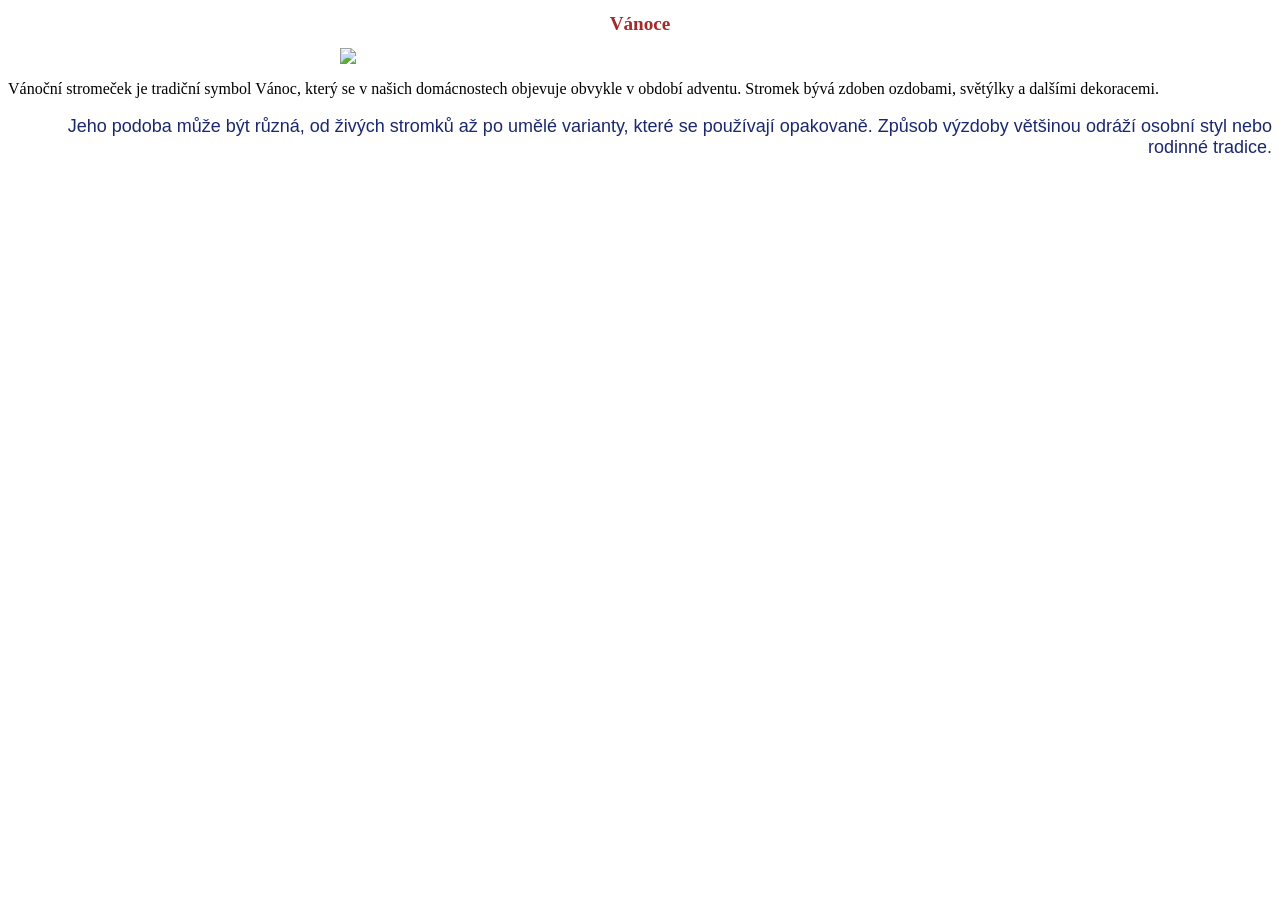
==== index.html @ 44a7a192 "První verze webu" ====
<!DOCTYPE html>
<html lang="en">
<head>
    <meta charset="UTF-8">
    <meta name="viewport" content="width=device-width, initial-scale=1.0">
    <title>Document</title>
    <link rel="stylesheet" href="style.css">
</head>
<body>
    <h1 class="nadpis">Vánoce</h1>

    <img class="obrazek" src="vanocni_stromek.jpg">
            <p class="textik">
                Vánoční stromeček je tradiční symbol Vánoc, který se v našich domácnostech objevuje obvykle v období adventu. Stromek bývá zdoben ozdobami, světýlky a dalšími dekoracemi.
            </p>
            <p class="text" >
                Jeho podoba může být různá, od živých stromků až po umělé varianty, které se používají opakovaně. Způsob výzdoby většinou odráží osobní styl nebo rodinné tradice.
            </p>



</body>
</html>
---- style.css ----
.nadpis {
    color: brown;
    font-size: larger;
    text-align: center;
}

.text {
    color: rgb(27, 39, 110);
    font-family: Arial, Helvetica, sans-serif;
    text-align: right;
    font-size: large;
    line-height: 1.cm;
}

.obrazek {
    width: 100%;
    max-height: 400px;
    max-width: 600px;
    display: block;
    margin: 0 auto;
}
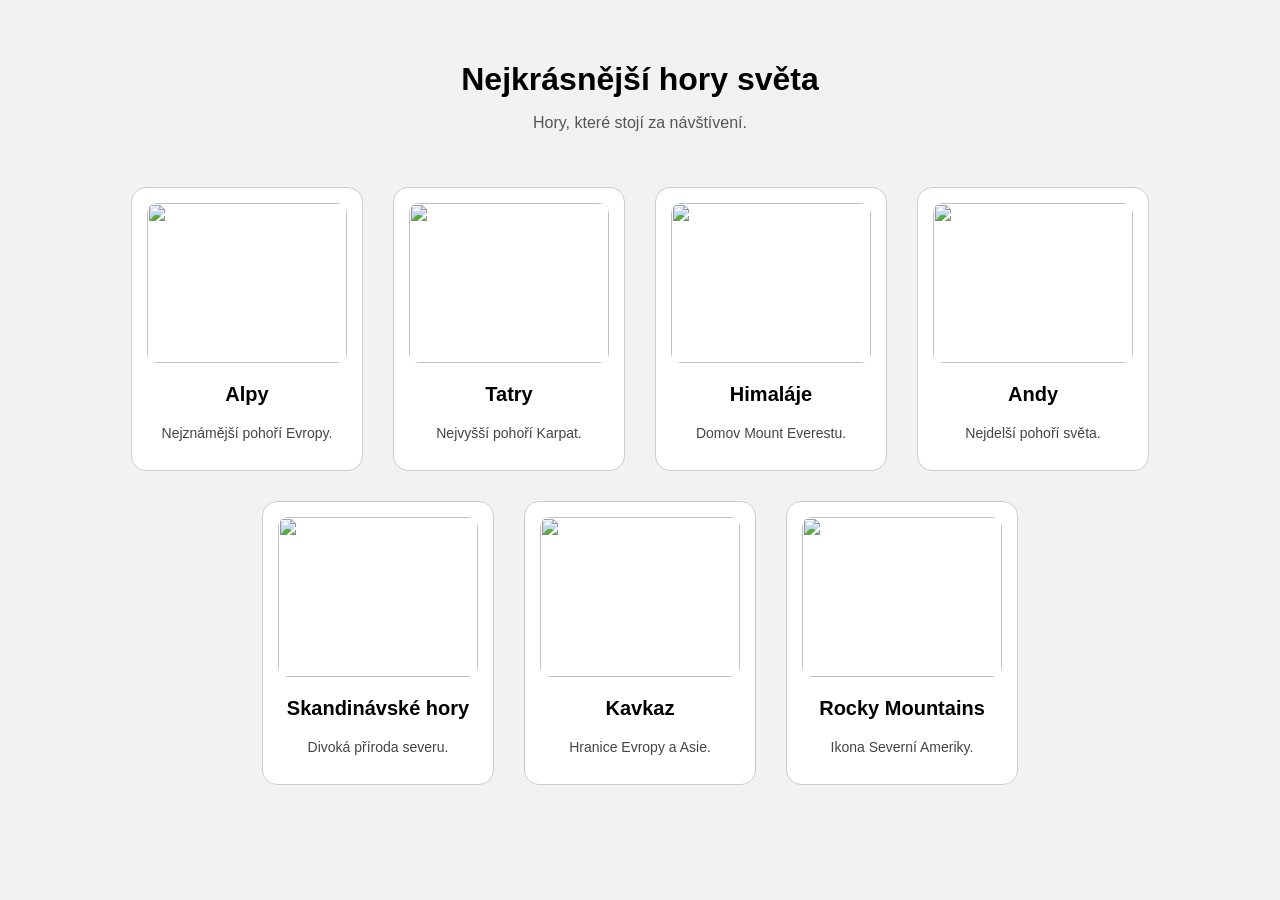
==== commit d5889692: "změn" ====
--- a/index.html
+++ b/index.html
@@ -1,23 +1,66 @@
 <!DOCTYPE html>
-<html lang="en">
+<html lang="cs">
 <head>
     <meta charset="UTF-8">
-    <meta name="viewport" content="width=device-width, initial-scale=1.0">
-    <title>Document</title>
-    <link rel="stylesheet" href="style.css">
+    <title>Hory světa</title>
+    <link rel="stylesheet" href="upravy.css">
 </head>
 <body>
-    <h1 class="nadpis">Vánoce</h1>
 
-    <img class="obrazek" src="vanocni_stromek.jpg">
-            <p class="textik">
-                Vánoční stromeček je tradiční symbol Vánoc, který se v našich domácnostech objevuje obvykle v období adventu. Stromek bývá zdoben ozdobami, světýlky a dalšími dekoracemi.
-            </p>
-            <p class="text" >
-                Jeho podoba může být různá, od živých stromků až po umělé varianty, které se používají opakovaně. Způsob výzdoby většinou odráží osobní styl nebo rodinné tradice.
-            </p>
+<div class="stranka">
 
+    <h1>Nejkrásnější hory světa</h1>
+    <p class="intro">
+        Hory, které stojí za návštívení.
+    </p>
 
+    <div class="karty">
+
+        <a href="https://cs.wikipedia.org/wiki/Alpy" class="karta">
+            <img src="alps.jpg" alt="">
+            <h2>Alpy</h2>
+            <p>Nejznámější pohoří Evropy.</p>
+        </a>
+
+        <a href="https://cs.wikipedia.org/wiki/Tatry" class="karta">
+            <img src="tatry.jpg" alt="">
+            <h2>Tatry</h2>
+            <p>Nejvyšší pohoří Karpat.</p>
+        </a>
+
+        <a href="https://cs.wikipedia.org/wiki/Him%C3%A1laj" class="karta">
+            <img src="himalaje.jpg" alt="">
+            <h2>Himaláje</h2>
+            <p>Domov Mount Everestu.</p>
+        </a>
+
+        <a href="https://cs.wikipedia.org/wiki/Andy" class="karta">
+            <img src="andy.jpg" alt="">
+            <h2>Andy</h2>
+            <p>Nejdelší pohoří světa.</p>
+        </a>
+
+        <a href="https://cs.wikipedia.org/wiki/Skandin%C3%A1vsk%C3%A9_poho%C5%99%C3%AD" class="karta">
+            <img src="Skandinavskepohori.jpg" alt="">
+            <h2>Skandinávské hory</h2>
+            <p>Divoká příroda severu.</p>
+        </a>
+
+        <a href="https://cs.wikipedia.org/wiki/Kavkaz" class="karta">
+            <img src="kavkaz.jpg" alt="">
+            <h2>Kavkaz</h2>
+            <p>Hranice Evropy a Asie.</p>
+        </a>
+
+        <a href="https://cs.wikipedia.org/wiki/Skalnat%C3%A9_hory" class="karta">
+            <img src="rockymounatins.jpg" alt="">
+            <h2>Rocky Mountains</h2>
+            <p>Ikona Severní Ameriky.</p>
+        </a>
+
+    </div>
+
+</div>
 
 </body>
-</html>
+</html>
--- a/upravy.css
+++ b/upravy.css
@@ -0,0 +1,73 @@
+
+* {
+    box-sizing: border-box;
+}
+
+body {
+    margin: 0;
+    font-family: Arial, sans-serif;
+    background-color: #f2f2f2;
+    cursor: wait;
+}
+
+.stranka {
+    max-width: 1200px;
+    margin: 0 auto;
+    padding: 40px;
+    text-align: center;
+}
+
+h1 {
+    margin-bottom: 10px;
+}
+
+.intro {
+    margin-bottom: 40px;
+    color: #555;
+}
+
+.karty {
+    display: flex;
+    flex-direction: row;
+    justify-content: center;
+    align-items: stretch;
+    flex-wrap: wrap;
+}
+
+
+.karta {    
+    margin: 15px;             
+    padding: 15px;             
+    background-color: white;
+    border: 1px solid #ccc;      
+    border-radius: 15px;         
+    text-decoration: none;
+    color: black;
+    cursor: help;
+    display: flex;
+    flex-direction: column;
+    align-items: center;
+}
+
+.karta img {
+    width: 200px;
+    height: 160px;
+    overflow: hidden;
+    border-radius: 10px;
+    margin-bottom: 10px;
+}
+
+.karta h2 {
+    margin: 10px 0 5px 0;
+    font-size: 20px;
+}
+
+.karta p {
+    font-size: 14px;
+    color: #444;
+}
+
+.karta:hover {
+    transform: translateY(-5px);
+    box-shadow: 0 5px 15px rgba(0,0,0,0.2);
+}
